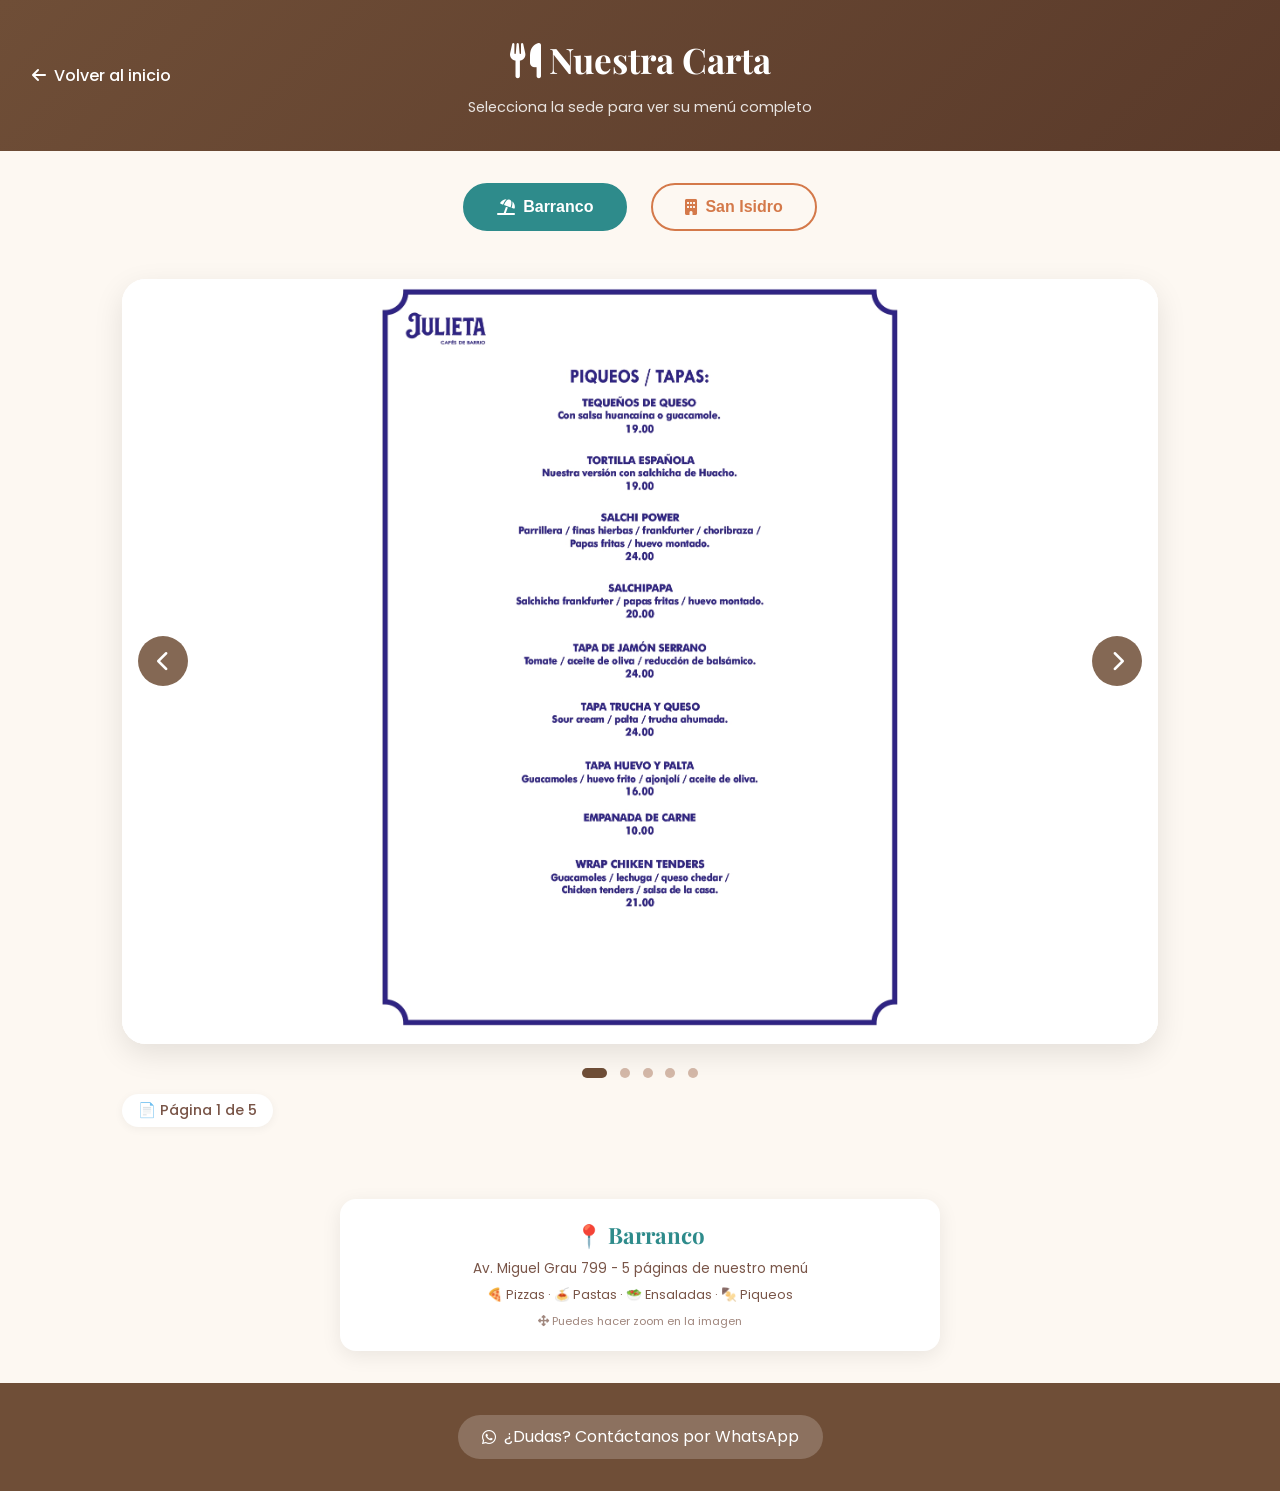
==== carta.html @ 9662acaa "Primer commit" ====
<!DOCTYPE html>
<html lang="es">
<head>
    <meta charset="UTF-8">
    <meta name="viewport" content="width=device-width, initial-scale=1.0, user-scalable=yes">
    <meta name="description" content="Carta digital de Café Julieta - Menú completo de nuestras sedes en San Isidro y Barranco">
    <meta name="author" content="Café Julieta">
    <title>Café Julieta | Carta Digital</title>
    
    <link rel="stylesheet" href="https://cdnjs.cloudflare.com/ajax/libs/font-awesome/6.5.1/css/all.min.css">
    <link href="https://fonts.googleapis.com/css2?family=Playfair+Display:wght@400;500;600;700;800&family=Poppins:wght@300;400;500;600;700&display=swap" rel="stylesheet">
    
    <style>
        * {
            margin: 0;
            padding: 0;
            box-sizing: border-box;
        }

        /* ========== PALETA DE COLORES IGUAL A LA PÁGINA PRINCIPAL ========== */
        :root {
            --primary-color: #6F4E37;
            --primary-dark: #5A3A2A;
            --primary-light: #D4B8A8;
            --secondary-color: #2C1810;
            --text-color: #3E2723;
            --text-light: #795548;
            --bg-light: #FFF9F5;
            --bg-cream: #FDF8F2;
            --bg-warm: #FBF5EB;
            --bg-dark: #2C1810;
            --white: #FFFFFF;
            --shadow-sm: 0 2px 10px rgba(0,0,0,0.05);
            --shadow-md: 0 5px 20px rgba(0,0,0,0.08);
            --shadow-lg: 0 10px 30px rgba(0,0,0,0.1);
            --transition: all 0.3s ease;
            
            /* Colores específicos para cada sede */
            --si-primary: #D4794A;
            --si-primary-dark: #B85C2E;
            --si-primary-light: #F0C4A8;
            --si-bg: #FFF8F2;
            
            --ba-primary: #2E8B8B;
            --ba-primary-dark: #206E6E;
            --ba-primary-light: #A8D4D4;
            --ba-bg: #F2F8F6;
        }

        body {
            font-family: 'Poppins', sans-serif;
            background-color: var(--bg-cream);
            color: var(--text-color);
            line-height: 1.6;
            min-height: 100vh;
        }

        /* Header de la carta */
        .carta-header {
            background: linear-gradient(135deg, var(--primary-color), var(--primary-dark));
            padding: 2rem 0;
            text-align: center;
            color: white;
            position: relative;
        }

        .back-link {
            position: absolute;
            left: 2rem;
            top: 50%;
            transform: translateY(-50%);
            color: white;
            text-decoration: none;
            font-size: 1rem;
            font-weight: 500;
            transition: var(--transition);
            display: flex;
            align-items: center;
            gap: 0.5rem;
        }

        .back-link:hover {
            opacity: 0.8;
            transform: translateY(-50%) translateX(-3px);
        }

        .carta-header h1 {
            font-family: 'Playfair Display', serif;
            font-size: 2.2rem;
            font-weight: 700;
            margin-bottom: 0.5rem;
        }

        .carta-header p {
            opacity: 0.85;
            font-size: 0.9rem;
        }

        /* Selector de sede */
        .sede-selector {
            display: flex;
            justify-content: center;
            gap: 1.5rem;
            margin: 2rem auto;
        }

        .sede-btn {
            padding: 0.8rem 2rem;
            background: transparent;
            border: 2px solid;
            border-radius: 50px;
            font-weight: 600;
            font-size: 1rem;
            cursor: pointer;
            transition: var(--transition);
            display: flex;
            align-items: center;
            gap: 0.5rem;
        }

        .sede-btn[data-sede="San Isidro"] {
            border-color: var(--si-primary);
            color: var(--si-primary);
        }

        .sede-btn[data-sede="San Isidro"].active {
            background: var(--si-primary);
            color: white;
        }

        .sede-btn[data-sede="Barranco"] {
            border-color: var(--ba-primary);
            color: var(--ba-primary);
        }

        .sede-btn[data-sede="Barranco"].active {
            background: var(--ba-primary);
            color: white;
        }

        /* Contenedor del carrusel - MEJORADO PARA VISUALIZACIÓN */
        .carrusel-container {
            max-width: 1100px;
            margin: 0 auto;
            padding: 1rem 2rem 3rem;
            position: relative;
        }

        .carrusel-wrapper {
            position: relative;
            overflow: hidden;
            border-radius: 1.5rem;
            box-shadow: var(--shadow-lg);
            background: var(--white);
        }

        .carrusel-track {
            display: flex;
            transition: transform 0.5s ease-in-out;
        }

        .carrusel-slide {
            min-width: 100%;
            flex-shrink: 0;
            display: flex;
            justify-content: center;
            align-items: center;
            background: var(--white);
        }

        /* ESTILOS MEJORADOS PARA LAS IMÁGENES */
        .carrusel-slide img {
            width: 100%;
            max-width: 100%;
            height: auto;
            max-height: 85vh;
            object-fit: contain;
            display: block;
            margin: 0 auto;
            background: var(--white);
            border-radius: 1rem;
        }

        /* Contenedor para imágenes más grandes con scroll si es necesario */
        .carrusel-slide {
            max-height: 85vh;
            overflow-y: auto;
            scrollbar-width: thin;
        }

        .carrusel-slide::-webkit-scrollbar {
            width: 6px;
        }

        .carrusel-slide::-webkit-scrollbar-track {
            background: var(--bg-cream);
            border-radius: 10px;
        }

        .carrusel-slide::-webkit-scrollbar-thumb {
            background: var(--primary-light);
            border-radius: 10px;
        }

        /* Botones de navegación */
        .carrusel-btn {
            position: absolute;
            top: 50%;
            transform: translateY(-50%);
            background: rgba(111, 78, 55, 0.85);
            color: white;
            border: none;
            width: 50px;
            height: 50px;
            border-radius: 50%;
            cursor: pointer;
            transition: var(--transition);
            z-index: 10;
            display: flex;
            align-items: center;
            justify-content: center;
            font-size: 1.3rem;
            backdrop-filter: blur(4px);
        }

        .carrusel-btn:hover {
            background: var(--primary-color);
            transform: translateY(-50%) scale(1.05);
        }

        .carrusel-btn.prev {
            left: 1rem;
        }

        .carrusel-btn.next {
            right: 1rem;
        }

        /* Indicadores/dots */
        .carrusel-dots {
            display: flex;
            justify-content: center;
            gap: 0.8rem;
            margin-top: 1.5rem;
        }

        .dot {
            width: 10px;
            height: 10px;
            border-radius: 50%;
            background: #D4B8A8;
            cursor: pointer;
            transition: var(--transition);
        }

        .dot.active {
            background: var(--primary-color);
            width: 25px;
            border-radius: 10px;
        }

        /* Contador de imágenes */
        .image-counter {
            text-align: center;
            margin-top: 1rem;
            font-size: 0.9rem;
            font-weight: 500;
            color: var(--text-light);
            background: var(--white);
            display: inline-block;
            padding: 0.3rem 1rem;
            border-radius: 50px;
            width: auto;
            margin-left: auto;
            margin-right: auto;
            box-shadow: var(--shadow-sm);
        }

        /* Información de la sede */
        .sede-info {
            text-align: center;
            margin-top: 1.5rem;
            padding: 1.2rem;
            background: var(--white);
            border-radius: 1rem;
            box-shadow: var(--shadow-md);
            max-width: 600px;
            margin-left: auto;
            margin-right: auto;
        }

        .sede-info h3 {
            font-family: 'Playfair Display', serif;
            font-size: 1.4rem;
            margin-bottom: 0.3rem;
        }

        .sede-info p {
            color: var(--text-light);
            font-size: 0.85rem;
        }

        .sede-info.san-isidro-info h3 { color: var(--si-primary); }
        .sede-info.barranco-info h3 { color: var(--ba-primary); }

        /* Footer */
        .carta-footer {
            text-align: center;
            padding: 2rem;
            background: var(--primary-color);
            color: white;
            margin-top: 2rem;
        }

        .carta-footer a {
            color: white;
            text-decoration: none;
            display: inline-flex;
            align-items: center;
            gap: 0.5rem;
            background: rgba(255,255,255,0.2);
            padding: 0.6rem 1.5rem;
            border-radius: 50px;
            transition: var(--transition);
        }

        .carta-footer a:hover {
            background: rgba(255,255,255,0.3);
            transform: translateY(-2px);
        }

        /* Indicador de carga */
        .loading-indicator {
            text-align: center;
            padding: 2rem;
            color: var(--text-light);
        }

        /* Zoom en hover para escritorio */
        @media (min-width: 1024px) {
            .carrusel-slide img {
                transition: transform 0.3s ease;
                cursor: zoom-in;
            }
        }

        /* Responsive */
        @media (max-width: 768px) {
            .carta-header h1 { font-size: 1.6rem; }
            .back-link { left: 1rem; font-size: 0.8rem; }
            .sede-btn { padding: 0.5rem 1.2rem; font-size: 0.85rem; gap: 0.3rem; }
            .carrusel-btn { width: 35px; height: 35px; font-size: 0.9rem; }
            .carrusel-btn.prev { left: 0.5rem; }
            .carrusel-btn.next { right: 0.5rem; }
            .carrusel-container { padding: 1rem; }
            .carrusel-slide { max-height: 70vh; }
            .image-counter { font-size: 0.75rem; }
        }

        /* Para tablets */
        @media (min-width: 769px) and (max-width: 1024px) {
            .carrusel-container { max-width: 90%; }
            .carrusel-slide { max-height: 75vh; }
        }
    </style>
</head>
<body>

<header class="carta-header">
    <a href="index.html" class="back-link"><i class="fas fa-arrow-left"></i> Volver al inicio</a>
    <h1><i class="fas fa-utensils"></i> Nuestra Carta</h1>
    <p>Selecciona la sede para ver su menú completo</p>
</header>

<div class="sede-selector">
    <button class="sede-btn active" data-sede="Barranco"><i class="fas fa-umbrella-beach"></i> Barranco</button>
    <button class="sede-btn" data-sede="San Isidro"><i class="fas fa-building"></i> San Isidro</button>
</div>

<div class="carrusel-container">
    <div class="carrusel-wrapper">
        <button class="carrusel-btn prev" id="prevBtn" aria-label="Anterior página"><i class="fas fa-chevron-left"></i></button>
        <div class="carrusel-track" id="carruselTrack">
            <div class="loading-indicator">Cargando imágenes...</div>
        </div>
        <button class="carrusel-btn next" id="nextBtn" aria-label="Siguiente página"><i class="fas fa-chevron-right"></i></button>
    </div>
    <div class="carrusel-dots" id="carruselDots"></div>
    <div class="image-counter" id="imageCounter"></div>
</div>

<div id="sedeInfo" class="sede-info barranco-info">
    <h3>📍 Barranco</h3>
    <p>Av. Miguel Grau 799 - 5 páginas de nuestro menú</p>
    <p style="font-size: 0.8rem; margin-top: 0.3rem;">🍕 Pizzas · 🍝 Pastas · 🥗 Ensaladas · 🍢 Piqueos</p>
</div>

<footer class="carta-footer">
    <a href="https://wa.me/51966525926" target="_blank"><i class="fab fa-whatsapp"></i> ¿Dudas? Contáctanos por WhatsApp</a>
</footer>

<script>
    // Configuración de las imágenes por sede
    const imagenesPorSede = {
        "Barranco": [
            "imagenes/BARRANCO 01.jpg",
            "imagenes/BARRANCO 02.jpg",
            "imagenes/BARRANCO 03.jpg",
            "imagenes/BARRANCO 04.jpg",
            "imagenes/BARRANCO 05.jpg"
        ],
        "San Isidro": [
            "imagenes/SAN ISIDRO 01.jpg",
            "imagenes/SAN ISIDRO 02.jpg"
        ]
    };

    let currentSede = "Barranco";
    let currentIndex = 0;
    let totalImages = 0;

    // Elementos del DOM
    const carruselTrack = document.getElementById("carruselTrack");
    const prevBtn = document.getElementById("prevBtn");
    const nextBtn = document.getElementById("nextBtn");
    const dotsContainer = document.getElementById("carruselDots");
    const imageCounter = document.getElementById("imageCounter");
    const sedeInfo = document.getElementById("sedeInfo");
    const sedeBtns = document.querySelectorAll(".sede-btn");

    // Función para cargar las imágenes de la sede seleccionada
    function cargarCarrusel(sede) {
        const imagenes = imagenesPorSede[sede];
        totalImages = imagenes.length;
        currentIndex = 0;

        // Mostrar indicador de carga
        carruselTrack.innerHTML = '<div class="loading-indicator"><i class="fas fa-spinner fa-pulse"></i> Cargando menú...</div>';
        
        // Limpiar dots
        dotsContainer.innerHTML = "";

        // Crear los slides con manejo de errores de carga
        const slides = [];
        
        imagenes.forEach((imgSrc, index) => {
            const slide = document.createElement("div");
            slide.className = "carrusel-slide";
            const img = document.createElement("img");
            img.alt = `${sede} - Página ${index + 1}`;
            
            // Manejo de carga y errores
            img.onload = () => {
                // Verificar si todas las imágenes han cargado
                const loadedImgs = document.querySelectorAll('.carrusel-slide img').length;
                if (loadedImgs === totalImages) {
                    // Todas las imágenes cargadas correctamente
                }
            };
            
            img.onerror = () => {
                img.src = 'data:image/svg+xml,<svg xmlns="http://www.w3.org/2000/svg" width="400" height="300" viewBox="0 0 400 300"><rect width="400" height="300" fill="%23f0f0f0"/><text x="200" y="150" font-family="Arial" font-size="14" fill="%23999" text-anchor="middle">Imagen no disponible</text><text x="200" y="170" font-family="Arial" font-size="12" fill="%23999" text-anchor="middle">${imgSrc.split('/').pop()}</text></svg>';
                img.style.objectFit = "contain";
            };
            
            img.src = imgSrc;
            img.loading = "lazy";
            slide.appendChild(img);
            slides.push(slide);
        });
        
        // Limpiar y agregar slides
        carruselTrack.innerHTML = "";
        slides.forEach(slide => carruselTrack.appendChild(slide));

        // Actualizar posición del track
        actualizarCarrusel();

        // Crear dots
        actualizarDots();

        // Actualizar contador
        actualizarContador();

        // Actualizar información de la sede
        actualizarInfoSede(sede);
    }

    // Actualizar la posición del carrusel
    function actualizarCarrusel() {
        const offset = -currentIndex * 100;
        carruselTrack.style.transform = `translateX(${offset}%)`;
        
        // Actualizar dots activos
        const dots = document.querySelectorAll(".dot");
        dots.forEach((dot, index) => {
            if (index === currentIndex) {
                dot.classList.add("active");
            } else {
                dot.classList.remove("active");
            }
        });
    }

    // Crear/actualizar los dots (indicadores)
    function actualizarDots() {
        dotsContainer.innerHTML = "";
        for (let i = 0; i < totalImages; i++) {
            const dot = document.createElement("div");
            dot.className = "dot";
            if (i === currentIndex) dot.classList.add("active");
            dot.addEventListener("click", () => {
                currentIndex = i;
                actualizarCarrusel();
                actualizarContador();
            });
            dotsContainer.appendChild(dot);
        }
    }

    // Actualizar el contador de imágenes
    function actualizarContador() {
        imageCounter.textContent = `📄 Página ${currentIndex + 1} de ${totalImages}`;
    }

    // Actualizar la información de la sede
    function actualizarInfoSede(sede) {
        if (sede === "Barranco") {
            sedeInfo.className = "sede-info barranco-info";
            sedeInfo.innerHTML = `
                <h3>📍 Barranco</h3>
                <p>Av. Miguel Grau 799 - ${totalImages} páginas de nuestro menú</p>
                <p style="font-size: 0.8rem; margin-top: 0.3rem;">🍕 Pizzas · 🍝 Pastas · 🥗 Ensaladas · 🍢 Piqueos</p>
                <p style="font-size: 0.7rem; margin-top: 0.5rem; opacity: 0.7;"><i class="fas fa-arrows-alt"></i> Puedes hacer zoom en la imagen</p>
            `;
        } else {
            sedeInfo.className = "sede-info san-isidro-info";
            sedeInfo.innerHTML = `
                <h3>📍 San Isidro</h3>
                <p>Los Libertadores 260 - ${totalImages} páginas de nuestro menú</p>
                <p style="font-size: 0.8rem; margin-top: 0.3rem;">🌅 Desayunos · 🥪 Sánguches · 🍕 Pizzas · 🍰 Postres</p>
                <p style="font-size: 0.7rem; margin-top: 0.5rem; opacity: 0.7;"><i class="fas fa-arrows-alt"></i> Puedes hacer zoom en la imagen</p>
            `;
        }
    }

    // Navegación
    function nextImage() {
        if (currentIndex < totalImages - 1) {
            currentIndex++;
            actualizarCarrusel();
            actualizarContador();
        }
    }

    function prevImage() {
        if (currentIndex > 0) {
            currentIndex--;
            actualizarCarrusel();
            actualizarContador();
        }
    }

    // Cambiar de sede
    function cambiarSede(sede) {
        currentSede = sede;
        cargarCarrusel(sede);
    }

    // Event listeners
    prevBtn.addEventListener("click", prevImage);
    nextBtn.addEventListener("click", nextImage);

    sedeBtns.forEach(btn => {
        btn.addEventListener("click", () => {
            sedeBtns.forEach(b => b.classList.remove("active"));
            btn.classList.add("active");
            const sede = btn.getAttribute("data-sede");
            cambiarSede(sede);
        });
    });

    // Navegación con teclado (flechas izquierda/derecha)
    document.addEventListener("keydown", (e) => {
        if (e.key === "ArrowLeft") {
            prevImage();
        } else if (e.key === "ArrowRight") {
            nextImage();
        }
    });

    // Gestos táctiles para móviles
    let touchStartX = 0;
    let touchEndX = 0;
    
    const carruselWrapper = document.querySelector('.carrusel-wrapper');
    
    carruselWrapper.addEventListener('touchstart', (e) => {
        touchStartX = e.changedTouches[0].screenX;
    });
    
    carruselWrapper.addEventListener('touchend', (e) => {
        touchEndX = e.changedTouches[0].screenX;
        if (touchStartX - touchEndX > 50) {
            nextImage();
        } else if (touchEndX - touchStartX > 50) {
            prevImage();
        }
    });

    // Cargar carrusel inicial
    cargarCarrusel("Barranco");

    console.log("Carta digital de Café Julieta - Carrusel optimizado cargado ✅");
</script>
</body>
</html>
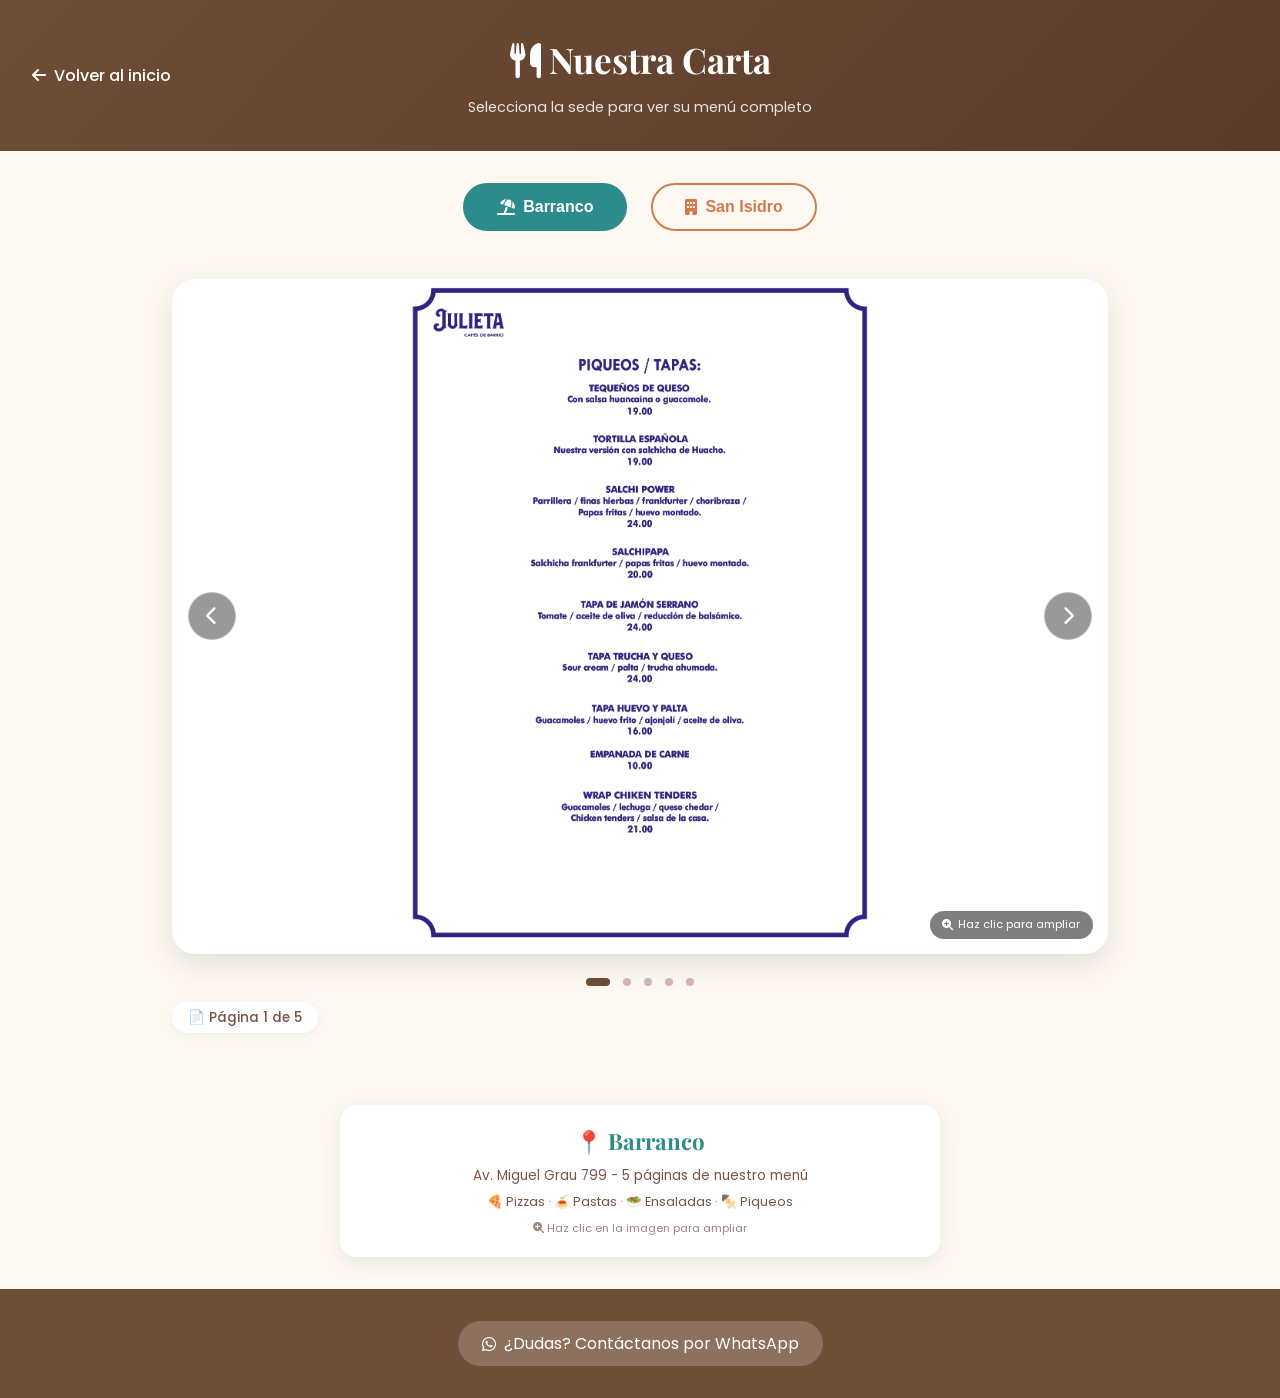
==== commit 885f4c52: "Se agregaron nuevos archivos y cambios" ====
--- a/carta.html
+++ b/carta.html
@@ -17,7 +17,7 @@
             box-sizing: border-box;
         }
 
-        /* ========== PALETA DE COLORES IGUAL A LA PÁGINA PRINCIPAL ========== */
+        /* ========== PALETA DE COLORES ========== */
         :root {
             --primary-color: #6F4E37;
             --primary-dark: #5A3A2A;
@@ -35,16 +35,13 @@
             --shadow-lg: 0 10px 30px rgba(0,0,0,0.1);
             --transition: all 0.3s ease;
             
-            /* Colores específicos para cada sede */
             --si-primary: #D4794A;
             --si-primary-dark: #B85C2E;
             --si-primary-light: #F0C4A8;
-            --si-bg: #FFF8F2;
             
             --ba-primary: #2E8B8B;
             --ba-primary-dark: #206E6E;
             --ba-primary-light: #A8D4D4;
-            --ba-bg: #F2F8F6;
         }
 
         body {
@@ -53,9 +50,10 @@
             color: var(--text-color);
             line-height: 1.6;
             min-height: 100vh;
-        }
-
-        /* Header de la carta */
+            overflow-x: hidden;
+        }
+
+        /* Header */
         .carta-header {
             background: linear-gradient(135deg, var(--primary-color), var(--primary-dark));
             padding: 2rem 0;
@@ -102,6 +100,7 @@
             justify-content: center;
             gap: 1.5rem;
             margin: 2rem auto;
+            flex-wrap: wrap;
         }
 
         .sede-btn {
@@ -138,9 +137,9 @@
             color: white;
         }
 
-        /* Contenedor del carrusel - MEJORADO PARA VISUALIZACIÓN */
+        /* Contenedor del carrusel */
         .carrusel-container {
-            max-width: 1100px;
+            max-width: 1000px;
             margin: 0 auto;
             padding: 1rem 2rem 3rem;
             position: relative;
@@ -156,7 +155,7 @@
 
         .carrusel-track {
             display: flex;
-            transition: transform 0.5s ease-in-out;
+            transition: transform 0.4s ease-in-out;
         }
 
         .carrusel-slide {
@@ -166,52 +165,37 @@
             justify-content: center;
             align-items: center;
             background: var(--white);
-        }
-
-        /* ESTILOS MEJORADOS PARA LAS IMÁGENES */
+            cursor: pointer;
+        }
+
+        /* ESTILOS MEJORADOS PARA IMÁGENES */
         .carrusel-slide img {
             width: 100%;
-            max-width: 100%;
             height: auto;
-            max-height: 85vh;
+            max-height: 70vh;
+            min-height: 400px;
             object-fit: contain;
             display: block;
             margin: 0 auto;
             background: var(--white);
-            border-radius: 1rem;
-        }
-
-        /* Contenedor para imágenes más grandes con scroll si es necesario */
-        .carrusel-slide {
-            max-height: 85vh;
-            overflow-y: auto;
-            scrollbar-width: thin;
-        }
-
-        .carrusel-slide::-webkit-scrollbar {
-            width: 6px;
-        }
-
-        .carrusel-slide::-webkit-scrollbar-track {
-            background: var(--bg-cream);
-            border-radius: 10px;
-        }
-
-        .carrusel-slide::-webkit-scrollbar-thumb {
-            background: var(--primary-light);
-            border-radius: 10px;
-        }
-
-        /* Botones de navegación */
+            transition: transform 0.2s ease;
+        }
+
+        .carrusel-slide:hover img {
+            transform: scale(1.02);
+        }
+
+        /* Botones de navegación - FLECHAS TRANSPARENTES */
         .carrusel-btn {
             position: absolute;
             top: 50%;
             transform: translateY(-50%);
-            background: rgba(111, 78, 55, 0.85);
-            color: white;
-            border: none;
-            width: 50px;
-            height: 50px;
+            background: rgba(0, 0, 0, 0.4);
+            backdrop-filter: blur(8px);
+            color: white;
+            border: 1px solid rgba(255, 255, 255, 0.3);
+            width: 48px;
+            height: 48px;
             border-radius: 50%;
             cursor: pointer;
             transition: var(--transition);
@@ -219,12 +203,12 @@
             display: flex;
             align-items: center;
             justify-content: center;
-            font-size: 1.3rem;
-            backdrop-filter: blur(4px);
+            font-size: 1.2rem;
         }
 
         .carrusel-btn:hover {
             background: var(--primary-color);
+            border-color: var(--primary-color);
             transform: translateY(-50%) scale(1.05);
         }
 
@@ -242,11 +226,12 @@
             justify-content: center;
             gap: 0.8rem;
             margin-top: 1.5rem;
+            flex-wrap: wrap;
         }
 
         .dot {
-            width: 10px;
-            height: 10px;
+            width: 8px;
+            height: 8px;
             border-radius: 50%;
             background: #D4B8A8;
             cursor: pointer;
@@ -255,7 +240,7 @@
 
         .dot.active {
             background: var(--primary-color);
-            width: 25px;
+            width: 24px;
             border-radius: 10px;
         }
 
@@ -263,7 +248,7 @@
         .image-counter {
             text-align: center;
             margin-top: 1rem;
-            font-size: 0.9rem;
+            font-size: 0.85rem;
             font-weight: 500;
             color: var(--text-light);
             background: var(--white);
@@ -303,6 +288,80 @@
         .sede-info.san-isidro-info h3 { color: var(--si-primary); }
         .sede-info.barranco-info h3 { color: var(--ba-primary); }
 
+        /* ========== MODAL DE ZOOM ========== */
+        .modal-zoom {
+            display: none;
+            position: fixed;
+            top: 0;
+            left: 0;
+            width: 100%;
+            height: 100%;
+            background-color: rgba(0, 0, 0, 0.95);
+            z-index: 1000;
+            cursor: pointer;
+            justify-content: center;
+            align-items: center;
+            backdrop-filter: blur(5px);
+        }
+
+        .modal-zoom.active {
+            display: flex;
+            animation: fadeIn 0.3s ease;
+        }
+
+        .modal-content {
+            position: relative;
+            max-width: 90%;
+            max-height: 90%;
+            text-align: center;
+        }
+
+        .modal-content img {
+            max-width: 100%;
+            max-height: 85vh;
+            object-fit: contain;
+            border-radius: 1rem;
+            box-shadow: var(--shadow-lg);
+        }
+
+        .modal-close {
+            position: absolute;
+            top: -40px;
+            right: 0;
+            background: rgba(255,255,255,0.2);
+            border: none;
+            color: white;
+            font-size: 1.5rem;
+            cursor: pointer;
+            width: 40px;
+            height: 40px;
+            border-radius: 50%;
+            transition: var(--transition);
+            display: flex;
+            align-items: center;
+            justify-content: center;
+        }
+
+        .modal-close:hover {
+            background: var(--primary-color);
+            transform: scale(1.1);
+        }
+
+        .modal-info {
+            position: absolute;
+            bottom: -35px;
+            left: 0;
+            right: 0;
+            text-align: center;
+            color: rgba(255,255,255,0.7);
+            font-size: 0.8rem;
+        }
+
+        @keyframes fadeIn {
+            from { opacity: 0; }
+            to { opacity: 1; }
+        }
+
         /* Footer */
         .carta-footer {
             text-align: center;
@@ -332,35 +391,63 @@
         /* Indicador de carga */
         .loading-indicator {
             text-align: center;
-            padding: 2rem;
+            padding: 3rem;
             color: var(--text-light);
         }
 
-        /* Zoom en hover para escritorio */
-        @media (min-width: 1024px) {
-            .carrusel-slide img {
-                transition: transform 0.3s ease;
-                cursor: zoom-in;
-            }
+        .loading-indicator i {
+            font-size: 2rem;
+            margin-bottom: 1rem;
+            display: block;
+        }
+
+        /* Tooltip para indicar zoom */
+        .zoom-hint {
+            position: absolute;
+            bottom: 15px;
+            right: 15px;
+            background: rgba(0,0,0,0.5);
+            backdrop-filter: blur(4px);
+            color: white;
+            font-size: 0.7rem;
+            padding: 0.3rem 0.8rem;
+            border-radius: 50px;
+            pointer-events: none;
+            z-index: 5;
+            display: flex;
+            align-items: center;
+            gap: 0.3rem;
         }
 
         /* Responsive */
-        @media (max-width: 768px) {
-            .carta-header h1 { font-size: 1.6rem; }
+        @media (max-width: 968px) {
+            .carta-header h1 { font-size: 1.8rem; }
             .back-link { left: 1rem; font-size: 0.8rem; }
-            .sede-btn { padding: 0.5rem 1.2rem; font-size: 0.85rem; gap: 0.3rem; }
-            .carrusel-btn { width: 35px; height: 35px; font-size: 0.9rem; }
+            .sede-btn { padding: 0.6rem 1.2rem; font-size: 0.85rem; gap: 0.3rem; }
+            .carrusel-btn { width: 40px; height: 40px; font-size: 1rem; }
             .carrusel-btn.prev { left: 0.5rem; }
             .carrusel-btn.next { right: 0.5rem; }
             .carrusel-container { padding: 1rem; }
-            .carrusel-slide { max-height: 70vh; }
-            .image-counter { font-size: 0.75rem; }
-        }
-
-        /* Para tablets */
-        @media (min-width: 769px) and (max-width: 1024px) {
-            .carrusel-container { max-width: 90%; }
-            .carrusel-slide { max-height: 75vh; }
+            .carrusel-slide img { max-height: 60vh; min-height: 300px; }
+            .zoom-hint { font-size: 0.6rem; bottom: 10px; right: 10px; }
+        }
+
+        @media (max-width: 768px) {
+            .carta-header h1 { font-size: 1.5rem; }
+            .sede-btn { padding: 0.5rem 1rem; font-size: 0.75rem; }
+            .carrusel-btn { width: 35px; height: 35px; font-size: 0.8rem; }
+            .carrusel-slide img { max-height: 50vh; min-height: 250px; }
+            .image-counter { font-size: 0.7rem; }
+            .sede-info h3 { font-size: 1.2rem; }
+            .zoom-hint { display: none; }
+        }
+
+        @media (max-width: 480px) {
+            .carrusel-slide img { max-height: 45vh; min-height: 200px; }
+        }
+
+        @media (min-width: 1200px) {
+            .carrusel-slide img { max-height: 75vh; min-height: 500px; }
         }
     </style>
 </head>
@@ -381,9 +468,10 @@
     <div class="carrusel-wrapper">
         <button class="carrusel-btn prev" id="prevBtn" aria-label="Anterior página"><i class="fas fa-chevron-left"></i></button>
         <div class="carrusel-track" id="carruselTrack">
-            <div class="loading-indicator">Cargando imágenes...</div>
+            <div class="loading-indicator"><i class="fas fa-spinner fa-pulse"></i><br>Cargando menú...</div>
         </div>
         <button class="carrusel-btn next" id="nextBtn" aria-label="Siguiente página"><i class="fas fa-chevron-right"></i></button>
+        <div class="zoom-hint"><i class="fas fa-search-plus"></i> Haz clic para ampliar</div>
     </div>
     <div class="carrusel-dots" id="carruselDots"></div>
     <div class="image-counter" id="imageCounter"></div>
@@ -398,6 +486,15 @@
 <footer class="carta-footer">
     <a href="https://wa.me/51966525926" target="_blank"><i class="fab fa-whatsapp"></i> ¿Dudas? Contáctanos por WhatsApp</a>
 </footer>
+
+<!-- Modal de Zoom -->
+<div id="modalZoom" class="modal-zoom">
+    <div class="modal-content">
+        <button class="modal-close" id="modalClose"><i class="fas fa-times"></i></button>
+        <img id="modalImage" src="" alt="Ampliar">
+        <div class="modal-info" id="modalInfo"></div>
+    </div>
+</div>
 
 <script>
     // Configuración de las imágenes por sede
@@ -427,20 +524,59 @@
     const imageCounter = document.getElementById("imageCounter");
     const sedeInfo = document.getElementById("sedeInfo");
     const sedeBtns = document.querySelectorAll(".sede-btn");
-
-    // Función para cargar las imágenes de la sede seleccionada
+    
+    // Elementos del modal
+    const modalZoom = document.getElementById("modalZoom");
+    const modalImage = document.getElementById("modalImage");
+    const modalInfo = document.getElementById("modalInfo");
+    const modalClose = document.getElementById("modalClose");
+
+    // Variable para almacenar la imagen actual en el modal
+    let currentImageUrl = "";
+    let currentImageName = "";
+
+    // Función para abrir el modal con zoom
+    function abrirZoom(imgSrc, pageNumber) {
+        modalImage.src = imgSrc;
+        modalInfo.textContent = `${currentSede} - Página ${pageNumber} - Haz clic fuera para cerrar`;
+        modalZoom.classList.add("active");
+        document.body.style.overflow = "hidden";
+    }
+
+    // Función para cerrar el modal
+    function cerrarZoom() {
+        modalZoom.classList.remove("active");
+        document.body.style.overflow = "";
+    }
+
+    // Eventos del modal
+    modalZoom.addEventListener("click", (e) => {
+        if (e.target === modalZoom) {
+            cerrarZoom();
+        }
+    });
+    modalClose.addEventListener("click", cerrarZoom);
+
+    // Cerrar con tecla ESC
+    document.addEventListener("keydown", (e) => {
+        if (e.key === "Escape" && modalZoom.classList.contains("active")) {
+            cerrarZoom();
+        }
+    });
+
+    // Función para cargar las imágenes del carrusel
     function cargarCarrusel(sede) {
         const imagenes = imagenesPorSede[sede];
         totalImages = imagenes.length;
         currentIndex = 0;
 
         // Mostrar indicador de carga
-        carruselTrack.innerHTML = '<div class="loading-indicator"><i class="fas fa-spinner fa-pulse"></i> Cargando menú...</div>';
+        carruselTrack.innerHTML = '<div class="loading-indicator"><i class="fas fa-spinner fa-pulse"></i><br>Cargando menú...</div>';
         
         // Limpiar dots
         dotsContainer.innerHTML = "";
 
-        // Crear los slides con manejo de errores de carga
+        // Crear los slides
         const slides = [];
         
         imagenes.forEach((imgSrc, index) => {
@@ -449,17 +585,22 @@
             const img = document.createElement("img");
             img.alt = `${sede} - Página ${index + 1}`;
             
-            // Manejo de carga y errores
+            // Agregar evento de click para abrir zoom
+            img.addEventListener("click", (e) => {
+                e.stopPropagation();
+                abrirZoom(imgSrc, index + 1);
+            });
+            
+            // Manejo de carga
             img.onload = () => {
-                // Verificar si todas las imágenes han cargado
                 const loadedImgs = document.querySelectorAll('.carrusel-slide img').length;
                 if (loadedImgs === totalImages) {
-                    // Todas las imágenes cargadas correctamente
+                    // Todas las imágenes cargadas
                 }
             };
             
             img.onerror = () => {
-                img.src = 'data:image/svg+xml,<svg xmlns="http://www.w3.org/2000/svg" width="400" height="300" viewBox="0 0 400 300"><rect width="400" height="300" fill="%23f0f0f0"/><text x="200" y="150" font-family="Arial" font-size="14" fill="%23999" text-anchor="middle">Imagen no disponible</text><text x="200" y="170" font-family="Arial" font-size="12" fill="%23999" text-anchor="middle">${imgSrc.split('/').pop()}</text></svg>';
+                img.src = 'data:image/svg+xml,%3Csvg xmlns="http://www.w3.org/2000/svg" width="400" height="300" viewBox="0 0 400 300"%3E%3Crect width="400" height="300" fill="%23f5f5f5"/%3E%3Ctext x="200" y="150" font-family="Arial" font-size="14" fill="%23999" text-anchor="middle"%3EImagen no disponible%3C/text%3E%3Ctext x="200" y="170" font-family="Arial" font-size="12" fill="%23999" text-anchor="middle"%3E' + imgSrc.split('/').pop() + '%3C/text%3E%3C/svg%3E';
                 img.style.objectFit = "contain";
             };
             
@@ -491,7 +632,6 @@
         const offset = -currentIndex * 100;
         carruselTrack.style.transform = `translateX(${offset}%)`;
         
-        // Actualizar dots activos
         const dots = document.querySelectorAll(".dot");
         dots.forEach((dot, index) => {
             if (index === currentIndex) {
@@ -502,7 +642,7 @@
         });
     }
 
-    // Crear/actualizar los dots (indicadores)
+    // Crear/actualizar los dots
     function actualizarDots() {
         dotsContainer.innerHTML = "";
         for (let i = 0; i < totalImages; i++) {
@@ -518,12 +658,12 @@
         }
     }
 
-    // Actualizar el contador de imágenes
+    // Actualizar contador
     function actualizarContador() {
         imageCounter.textContent = `📄 Página ${currentIndex + 1} de ${totalImages}`;
     }
 
-    // Actualizar la información de la sede
+    // Actualizar información de la sede
     function actualizarInfoSede(sede) {
         if (sede === "Barranco") {
             sedeInfo.className = "sede-info barranco-info";
@@ -531,7 +671,7 @@
                 <h3>📍 Barranco</h3>
                 <p>Av. Miguel Grau 799 - ${totalImages} páginas de nuestro menú</p>
                 <p style="font-size: 0.8rem; margin-top: 0.3rem;">🍕 Pizzas · 🍝 Pastas · 🥗 Ensaladas · 🍢 Piqueos</p>
-                <p style="font-size: 0.7rem; margin-top: 0.5rem; opacity: 0.7;"><i class="fas fa-arrows-alt"></i> Puedes hacer zoom en la imagen</p>
+                <p style="font-size: 0.7rem; margin-top: 0.5rem; opacity: 0.7;"><i class="fas fa-search-plus"></i> Haz clic en la imagen para ampliar</p>
             `;
         } else {
             sedeInfo.className = "sede-info san-isidro-info";
@@ -539,7 +679,7 @@
                 <h3>📍 San Isidro</h3>
                 <p>Los Libertadores 260 - ${totalImages} páginas de nuestro menú</p>
                 <p style="font-size: 0.8rem; margin-top: 0.3rem;">🌅 Desayunos · 🥪 Sánguches · 🍕 Pizzas · 🍰 Postres</p>
-                <p style="font-size: 0.7rem; margin-top: 0.5rem; opacity: 0.7;"><i class="fas fa-arrows-alt"></i> Puedes hacer zoom en la imagen</p>
+                <p style="font-size: 0.7rem; margin-top: 0.5rem; opacity: 0.7;"><i class="fas fa-search-plus"></i> Haz clic en la imagen para ampliar</p>
             `;
         }
     }
@@ -580,12 +720,14 @@
         });
     });
 
-    // Navegación con teclado (flechas izquierda/derecha)
+    // Navegación con teclado
     document.addEventListener("keydown", (e) => {
-        if (e.key === "ArrowLeft") {
-            prevImage();
-        } else if (e.key === "ArrowRight") {
-            nextImage();
+        if (!modalZoom.classList.contains("active")) {
+            if (e.key === "ArrowLeft") {
+                prevImage();
+            } else if (e.key === "ArrowRight") {
+                nextImage();
+            }
         }
     });
 
@@ -595,23 +737,25 @@
     
     const carruselWrapper = document.querySelector('.carrusel-wrapper');
     
-    carruselWrapper.addEventListener('touchstart', (e) => {
-        touchStartX = e.changedTouches[0].screenX;
-    });
-    
-    carruselWrapper.addEventListener('touchend', (e) => {
-        touchEndX = e.changedTouches[0].screenX;
-        if (touchStartX - touchEndX > 50) {
-            nextImage();
-        } else if (touchEndX - touchStartX > 50) {
-            prevImage();
-        }
-    });
+    if (carruselWrapper) {
+        carruselWrapper.addEventListener('touchstart', (e) => {
+            touchStartX = e.changedTouches[0].screenX;
+        });
+        
+        carruselWrapper.addEventListener('touchend', (e) => {
+            touchEndX = e.changedTouches[0].screenX;
+            if (touchStartX - touchEndX > 50) {
+                nextImage();
+            } else if (touchEndX - touchStartX > 50) {
+                prevImage();
+            }
+        });
+    }
 
     // Cargar carrusel inicial
     cargarCarrusel("Barranco");
 
-    console.log("Carta digital de Café Julieta - Carrusel optimizado cargado ✅");
+    console.log("Carta digital de Café Julieta - Carrusel con zoom cargado ✅");
 </script>
 </body>
 </html>
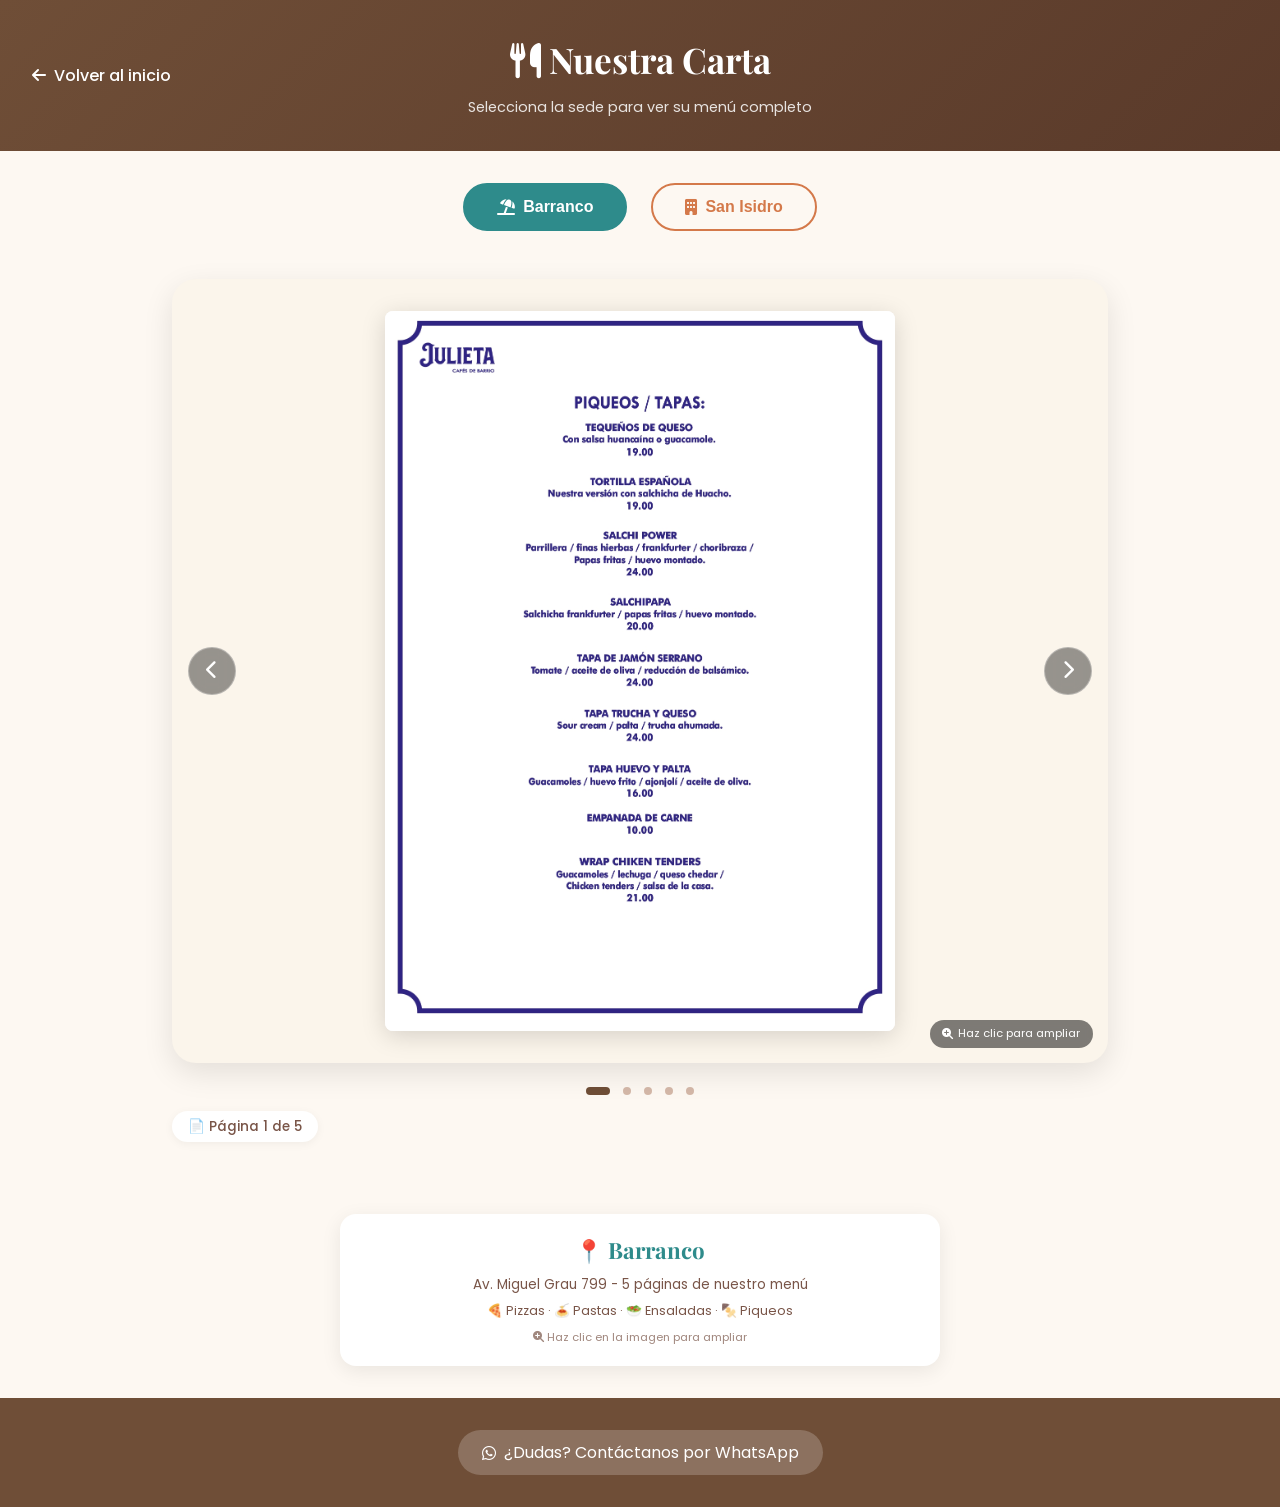
==== commit 8c532dca: "Se agregan nuevos archivos y elementos" ====
--- a/carta.html
+++ b/carta.html
@@ -150,12 +150,13 @@
             overflow: hidden;
             border-radius: 1.5rem;
             box-shadow: var(--shadow-lg);
-            background: var(--white);
+            background: var(--bg-warm); /* Fondo sutil para contrastar con la página */
         }
 
         .carrusel-track {
             display: flex;
             transition: transform 0.4s ease-in-out;
+            align-items: center;
         }
 
         .carrusel-slide {
@@ -164,21 +165,23 @@
             display: flex;
             justify-content: center;
             align-items: center;
-            background: var(--white);
+            padding: 2rem; /* Espaciado alrededor de la página del menú */
             cursor: pointer;
         }
 
         /* ESTILOS MEJORADOS PARA IMÁGENES */
         .carrusel-slide img {
-            width: 100%;
+            width: auto;
+            max-width: 100%;
             height: auto;
-            max-height: 70vh;
-            min-height: 400px;
+            max-height: 75vh;
             object-fit: contain;
             display: block;
             margin: 0 auto;
+            border-radius: 0.5rem;
+            box-shadow: 0 5px 25px rgba(0,0,0,0.15); /* Efecto de documento/papel */
+            transition: transform 0.3s ease;
             background: var(--white);
-            transition: transform 0.2s ease;
         }
 
         .carrusel-slide:hover img {
@@ -428,7 +431,8 @@
             .carrusel-btn.prev { left: 0.5rem; }
             .carrusel-btn.next { right: 0.5rem; }
             .carrusel-container { padding: 1rem; }
-            .carrusel-slide img { max-height: 60vh; min-height: 300px; }
+            .carrusel-slide { padding: 1rem; }
+            .carrusel-slide img { max-height: 65vh; }
             .zoom-hint { font-size: 0.6rem; bottom: 10px; right: 10px; }
         }
 
@@ -436,18 +440,19 @@
             .carta-header h1 { font-size: 1.5rem; }
             .sede-btn { padding: 0.5rem 1rem; font-size: 0.75rem; }
             .carrusel-btn { width: 35px; height: 35px; font-size: 0.8rem; }
-            .carrusel-slide img { max-height: 50vh; min-height: 250px; }
+            .carrusel-slide { padding: 0.5rem; }
+            .carrusel-slide img { max-height: 60vh; }
             .image-counter { font-size: 0.7rem; }
             .sede-info h3 { font-size: 1.2rem; }
             .zoom-hint { display: none; }
         }
 
         @media (max-width: 480px) {
-            .carrusel-slide img { max-height: 45vh; min-height: 200px; }
+            .carrusel-slide img { max-height: 55vh; }
         }
 
         @media (min-width: 1200px) {
-            .carrusel-slide img { max-height: 75vh; min-height: 500px; }
+            .carrusel-slide img { max-height: 80vh; }
         }
     </style>
 </head>
